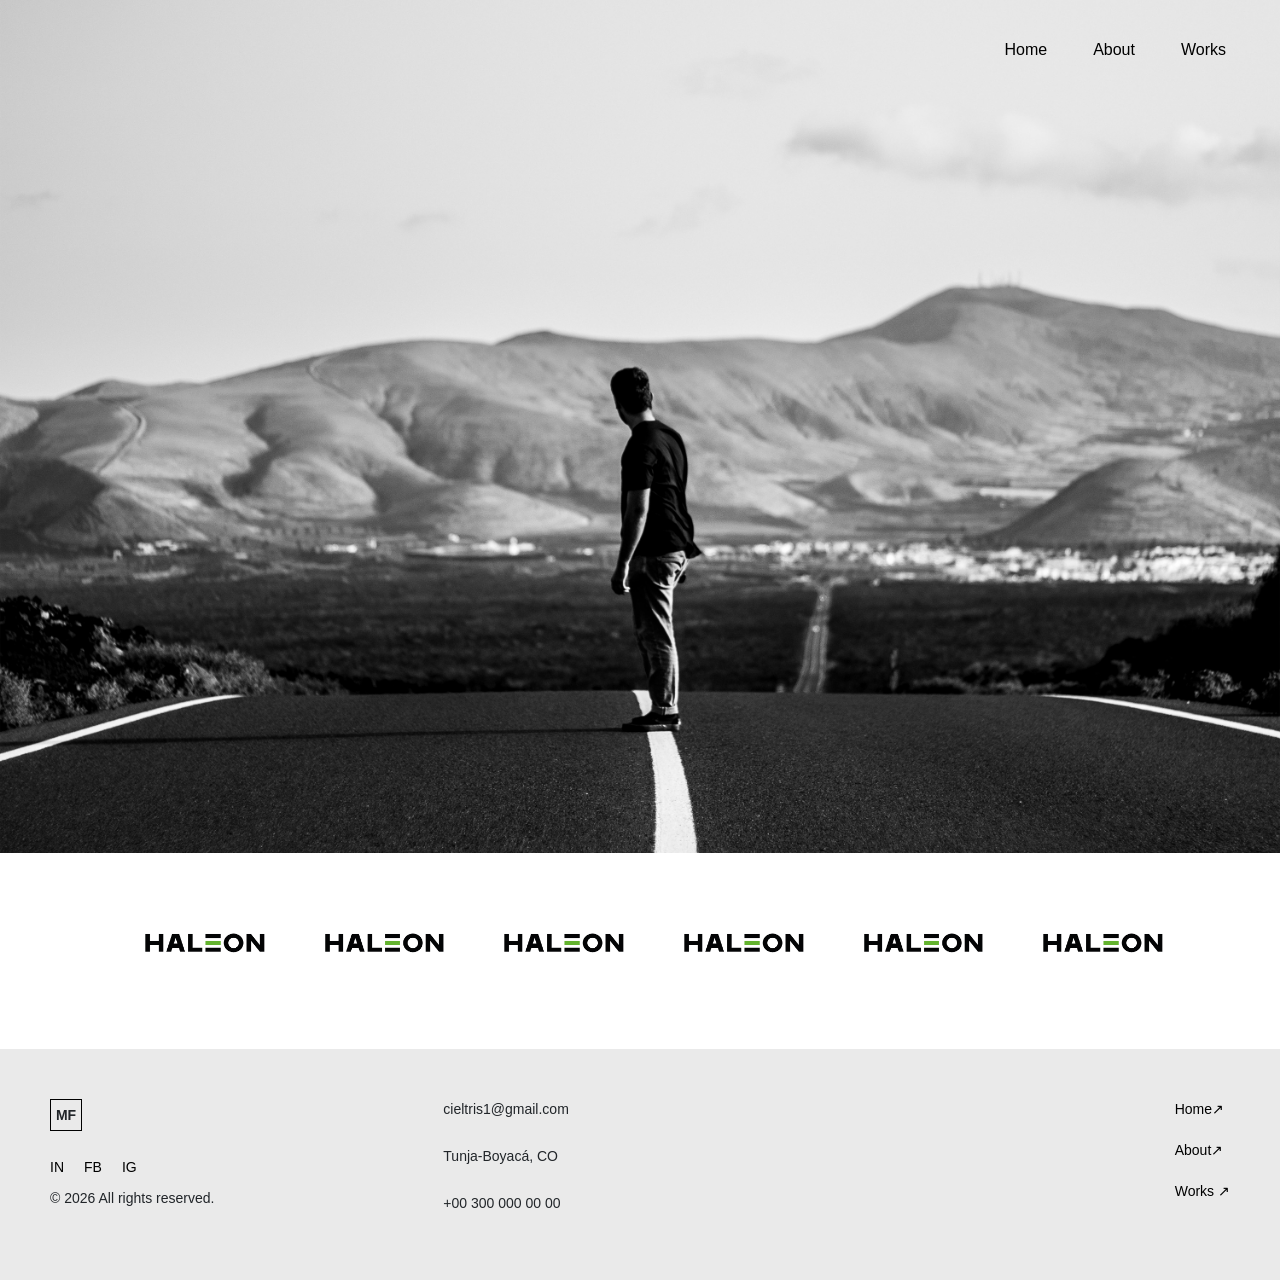
==== index.html @ f619775b "se agrega archivos de proyecto v1 2026" ====
<!DOCTYPE html>
<html lang="en">
<head>
    <meta charset="UTF-8">
    <meta name="viewport" content="width=device-width, initial-scale=1.0">
     <!-- link bt-->
    <link href="https://cdn.jsdelivr.net/npm/bootstrap@5.3.8/dist/css/bootstrap.min.css" rel="stylesheet" integrity="sha384-sRIl4kxILFvY47J16cr9ZwB07vP4J8+LH7qKQnuqkuIAvNWLzeN8tE5YBujZqJLB" crossorigin="anonymous">
    
    <!-- link de mi css -->
     <link rel="stylesheet" href="CSS/style.css">

    <title>Portafolio</title>
</head>


<body>
     <!-- etiqueta para el banner principal -->
    <header>
   <!-- etiqueta para el menu de navegacion  -->
         <nav class="navbar navbar-dark bg-dark navbar-expand-lg">
         <div class="container-fluid">
              <button class="navbar-toggler" type="button" data-bs-toggle="offcanvas" data-bs-target="#offcanvasDarkNavbar" aria-controls="offcanvasDarkNavbar" aria-label="Toggle navigation">
                <span class="navbar-toggler-icon"></span>
              </button>
         <div class="offcanvas offcanvas-end text-bg-dark" tabindex="-1" id="offcanvasDarkNavbar" aria-labelledby="offcanvasDarkNavbarLabel">
                <div class="offcanvas-header">
                  <button type="button" class="btn-close btn-close-white" data-bs-dismiss="offcanvas" aria-label="Close"></button>
                </div>
           <div class="offcanvas-body">
              <ul class="navbar-nav justify-content-end flex-grow-1 pe-3">
                <li class="nav-item">
                    <a class="nav-link active" aria-current="page" href="index.html">Home</a>
                </li>
                <li class="nav-item">
                 <a class="nav-link" href="pages/about.html">About</a>
                </li>
                <li class="nav-item">
                 <a class="nav-link" href="pages/works.html">Works</a>
                </li>
           </div>
        </div>
        </div>
        </nav>

          <!-- etiqueta para el banner principal -->
          <img class="banner-img" src="img/banner-home.jpg" alt="banner-home">
          
    </header>  

    <!-- etiqueta para el contenido principal  -->
    <main>
        <section class="logos">
            <ul class="logos-list">
               <li><img src="img/logo1.png" alt="Logo 1"></li>
               <li><img src="img/logo1.png" alt="Logo 2"></li>
               <li><img src="img/logo1.png" alt="Logo 3"></li>
               <li><img src="img/logo1.png" alt="Logo 4"></li>
               <li><img src="img/logo1.png" alt="Logo 5"></li> 
               <li><img src="img/logo1.png" alt="Logo 6"></li>
          </ul>
     </section>
    </main>

    
    <!-- etiqueta para el pie de pagina -->
     <footer>
          <!-- Columna izquierda: logo + redes -->
           <section class="footer-left">
              <figure class="logo">MF</figure>

              <ul class="social">
                    <li>
                      <a href="#">IN <!-- LinkedIn  -->
                      </a>
                  </li>
                  <li>
                       <a href="#">FB <!-- Facebook  -->
                       </a>
                  </li>
                    <li>
                        <a href="#">IG   <!-- Instagram -->
                         </a>
                   </li>
               </ul>

                <p class="copyright">
                    © 2026 All rights reserved.
               </p>
          </section>

       <!-- Columna central: contacto -->
      <section class="footer-center">
           <p>cieltris1@gmail.com</p>
            <p>Tunja-Boyacá, CO</p>
            <p>+00 300 000 00 00</p>
      </section>

      <!-- Columna derecha: navegación como menú principal-->
        <nav class="footer-right">
            <ul>
               <li>
                 <a href="index.html">Home↗
                 </a>
              </li>
              <li>
                  <a href="pages/about.html">About↗
                  </a>
              </li>
              <li>
                   <a href="pages/works.html">Works ↗
                  </a>
              </li>
           </ul>
        </nav>

     </footer>


<!-- link bt Javascript-->
<script src="https://cdn.jsdelivr.net/npm/bootstrap@5.3.8/dist/js/bootstrap.min.js" integrity="sha384-G/EV+4j2dNv+tEPo3++6LCgdCROaejBqfUeNjuKAiuXbjrxilcCdDz6ZAVfHWe1Y" crossorigin="anonymous"></script>



</body>
</html>
---- CSS/style.css ----
/* SECCIONES GENERALES*/

* { /* reset*/
  margin: 0;
  padding: 0;
  box-sizing: border-box; /* Importante para que no enloquezca el espacio de cada cajita */
  font-family: Verdana, Geneva, Tahoma, sans-serif; /* Tipo de letra */
}

/*estilos generales BODY*/
body {
    height: 100%; 
    display: flex;
    flex-direction: column;    
  }

/*estilos generales HEADER*/
header{
  background-color: black; /*color de fondo */
  width: 100%; /*ancho total */
  display: grid;
}

header nav ul {
  display: flex; /* para que quede horizontal */
  list-style: none;/* Quitar bullet points */
  gap: 30px;  /* ESPACIO entre Home / About / Works */
  position: absolute; /* Para poner sobre la imagen */ 
  top: 30px;   /* Distancia desde arriba */
  right: 30px;  /* Lo mueve a la derecha */
}
.menu a { /* especificar que es la clase menu */
  text-decoration: none;  /* Sin subrayado */
}

/* estilos para imagenes banner */
.banner-img {     
  width: 100%; /*ancho de la imagen*/
}


/* estilos generales FOOTER */
footer{
    font-size: 12px; 
    padding: 50px; 
    background-color: #eaeaea; /* Color de fondo*/
    font-size: 14px; /* Tamaño de la letra*/
}

.footer-left, 
.footer-center,
.footer-right { /* columnas footer*/
  display: flex; /* De manera horizontal*/
  flex-direction: column; /* Para que queden columnas*/
  gap: 10px; /* Espacio entre ellos*/
}

.logo { /* logo o figura footer*/
  border: 1px solid black; /* Linea continua*/
  width: 32px; /* Espacio de contenedor*/
  height: 32px; /* Espacio de contendor*/
  font-weight: bold; /* Negrita en letra */
  display: flex;  /*distribuye class del section*/
  align-items: center; /* Para que quede centrado alineacion*/
  justify-content: center; /* Para que quede centrado */
}


.social { /* redes footer */
  list-style: none;  /*Sin bullet points*/
  display: flex; /*Ubicados de manera horizontal*/
  gap: 20px; /* Espacio entre ellos horizontal*/
  padding: 0;
  margin: 0;
}

a{
  color: black; /* Color de la letra*/
  text-decoration: none; /* Sin subrayado */
}

.footer-right ul { /* navegación derecha pie de pagina */
  list-style: none; /*Sin bullet points*/
  color: black; /* Color de la letra*/
  padding: 0;
  margin: 0;
}

.footer-right li {/* navegación derecha pie de pagina */
  margin-bottom: 20px;  /* Espacio ENTRE cada item */
}


/* SECCION HOME */
.logos {
  padding: 60px 40px;
}

.logos-list { /* Logos home */
  list-style: none; /* Quitar bullet points */
  display: flex; /* para que quede horizontal */
  justify-content: center; /* centrados */
  gap: 40px; /* ESPACIO entre cada uno*/
  align-items: center;
}

.logos-list img { /* Logos home */
  max-height: 60px; /* todos parecidos */
  max-width:auto ;
}





/* SECCION ABOUT */

.two-columns { /* Contenedor principal que crea las dos columnas */
  display: flex; /* para que quede horizontal */
  flex-direction: column; /* baje una columna */
  width: 100%; /* Ancho total */
}

.foto1 {
  max-width: 50%; /* Máximo ancho de la imagen para que quede a mitad 50% */
  min-width: 100%; /* minimo ancho de la imagen para que quede a mitad 100% */
}

.text-about { /* Columna de texto */
  display: flex;
  flex-direction: column; /* Organiza el contenido verticalmente */
  justify-content: center; /* Centra el contenido verticalmente dentro de la columna */
  gap: 30px;  /* espacio entre h2 y p */
  padding: 40px; /* Agrega espacio interno para que el texto no quede pegado */
}





/* SECCION WORKS */

/* ESTILOS MOBILE */
/*estilos pagina main*/
.page-works {
  height: 80vh; /*viewportheight lo que ocupa a lo alto*/
  align-content: center; /*imagenes centradas en su altura*/
  display: grid; /*convierte en contenedor grilla*/
  grid-template-columns: 1fr ;/*numero de columnas*/
  grid-template-rows: repeat(4,25%);/*numero de filas*/
}
.page-works div img{
  width: 100%; /*ancho completo*/
  height: 100%; /*alto completo*/
  object-fit: cover; /*establecer tamaño de imagenes para que queden iguales*/
}
.page-works .img-dos{  /*ocultar una imagen en mobile*/
  display: none;
}
footer {
  grid-template-columns: 1fr;/*numero de columnas*/
}
.footer-center{
  padding-top: 20px ;
}



/*estilos para tablet*/
@media screen and (min-width: 480px) {
 
  .banner-img {     
  width: 100%; /*ancho de la imagen*/
  }
  .page-works {
    grid-template-columns: repeat(2, 1fr); /*dos columnas*/
    grid-template-rows: repeat(3, 33.33%);/*tres filas*/
  }
  .page-works .img-cuatro, 
  .page-works .img-cinco{
    grid-column: span 2;/*para que se repita dos columnas*/
  }
  footer{
    grid-template-columns: repeat(3, 1fr); /*tres columnas*/
    display: grid; /*convierte en contenedor grilla*/
  }
  .footer-center{
  padding-top: 0;
}
 .footer-right {
    align-items: flex-end; /*alinear a la derecha*/
  }
.footer-right ul { 
  justify-content: flex-end;
}
}



/*estilos para desktop*/
@media screen and (min-width: 1024px) {
  .navbar {
    position: static;/*menu estatico*/
    padding:0; 
  }
  .navbar .nav-link {
  color: black  !important; /*color texto nav*/
  }
  .banner-img {     
  width: 100%; /*ancho de la imagen*/
  }
  .page-works {
    grid-template-columns: repeat(4, 1fr); /*cuatro columnas*/
    grid-template-rows: repeat(2, 50%);/*dos filas*/
  }
  .page-works .img-uno {
   grid-row: span 2; /*ocupa dos espacios verticalmente*/
  }
  .page-works .img-tres{
   grid-column: span 2;/*ocupa dos espacios horizontalmente*/
 }
  .page-works .img-cinco {
    grid-column: span 1; /*ocupa un espacio horizontalmente*/
  }
  .page-works .img-dos, 
  .page-works .img-cuatro{
    display: block; /*Se posicionan donde deben*/
  }
  footer{
    grid-template-columns: repeat(3, 1fr); /*tres columnas*/
    display: grid; /*convierte en contenedor grilla*/
  }
 .footer-right {
    align-items: flex-end; /*alinear a la derecha*/
  }
  }
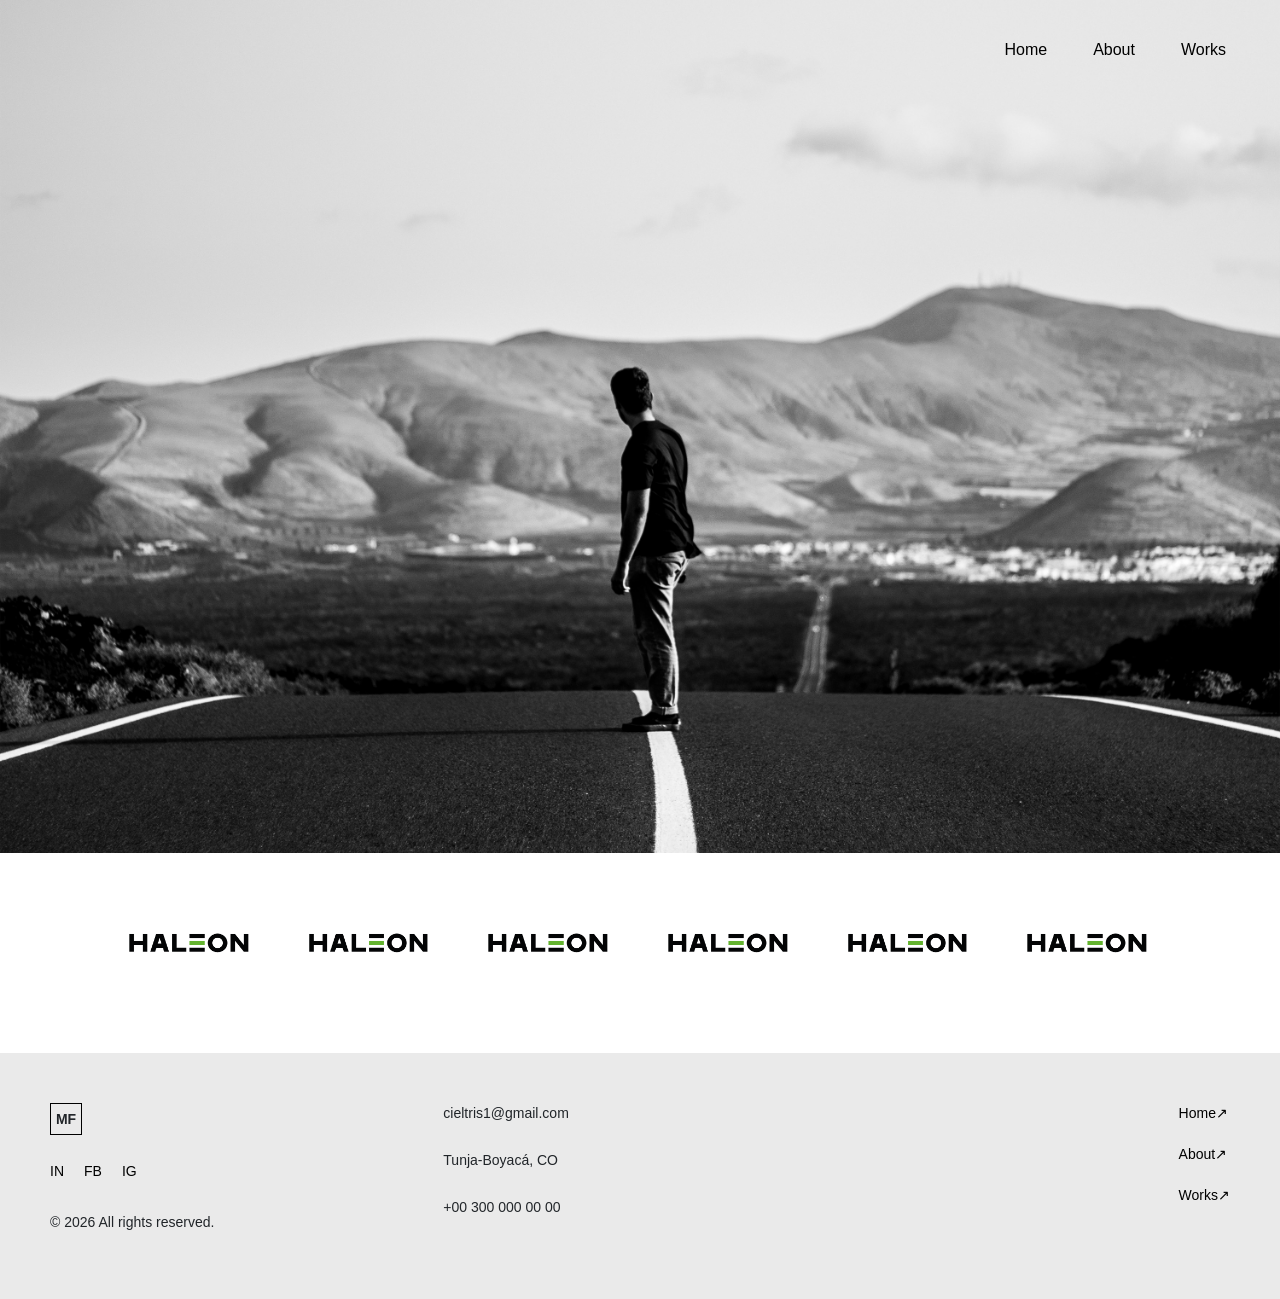
==== commit 6d9e7ef8: "se agrega archivos de proyecto version 2" ====
--- a/index.html
+++ b/index.html
@@ -7,7 +7,8 @@
     <link href="https://cdn.jsdelivr.net/npm/bootstrap@5.3.8/dist/css/bootstrap.min.css" rel="stylesheet" integrity="sha384-sRIl4kxILFvY47J16cr9ZwB07vP4J8+LH7qKQnuqkuIAvNWLzeN8tE5YBujZqJLB" crossorigin="anonymous">
     
     <!-- link de mi css -->
-     <link rel="stylesheet" href="CSS/style.css">
+     <link rel="stylesheet" href="CSS/main.css">
+
 
     <title>Portafolio</title>
 </head>
@@ -107,7 +108,7 @@
                   </a>
               </li>
               <li>
-                   <a href="pages/works.html">Works ↗
+                   <a href="pages/works.html">Works↗
                   </a>
               </li>
            </ul>
@@ -119,7 +120,5 @@
 <!-- link bt Javascript-->
 <script src="https://cdn.jsdelivr.net/npm/bootstrap@5.3.8/dist/js/bootstrap.min.js" integrity="sha384-G/EV+4j2dNv+tEPo3++6LCgdCROaejBqfUeNjuKAiuXbjrxilcCdDz6ZAVfHWe1Y" crossorigin="anonymous"></script>
 
-
-
 </body>
 </html>
--- a/CSS/main.css
+++ b/CSS/main.css
@@ -0,0 +1,255 @@
+/* reset*/
+* {
+  margin: 0;
+  padding: 0;
+  box-sizing: border-box;
+  font-family: Verdana, Geneva, Tahoma, sans-serif;
+}
+
+/* estilos generales body */
+body {
+  height: 100%;
+  display: flex;
+  flex-direction: column;
+}
+
+a {
+  color: black;
+  text-decoration: none;
+}
+
+/* estilos HOME */
+.logos {
+  padding: 60px 40px;
+}
+
+.logos-list {
+  list-style: none;
+  display: flex;
+  justify-content: center;
+  gap: 40px;
+  align-items: center;
+}
+.logos-list img {
+  max-height: 60px;
+  max-width: auto;
+}
+
+/* ESTILOS MOBILE */
+/*estilos pagina WORKS*/
+.page-works {
+  height: 80vh;
+  align-content: center;
+  display: grid;
+  display: grid;
+  grid-template-columns: 1fr;
+  grid-template-rows: repeat(4, 25%);
+}
+.page-works div img {
+  width: 100%;
+  height: 100%;
+  object-fit: cover;
+}
+.page-works .img-dos {
+  display: none;
+}
+
+.footer-center {
+  padding-top: 20px;
+}
+
+/* estilos pagina ABOUT */
+.two-columns {
+  display: flex;
+  flex-direction: column;
+  width: 100%;
+}
+
+.foto1 {
+  max-width: 50%;
+  min-width: 100%;
+}
+
+.text-about {
+  display: flex;
+  flex-direction: column;
+  justify-content: center;
+  gap: 30px;
+  padding: 40px;
+}
+
+/*estilos header*/
+header {
+  background-color: #eaeaea;
+  width: 100%;
+  display: grid;
+}
+header nav ul {
+  display: flex;
+  list-style: none;
+  gap: 30px;
+  position: absolute;
+  top: 30px;
+  right: 30px;
+}
+header .nav-link {
+  text-decoration: none;
+  transition: color 0.3s ease, transform 0.2s ease;
+}
+header .nav-link:hover {
+  color: red !important;
+  font-weight: bold;
+  transform: translateY(-2px);
+}
+
+.banner-img {
+  width: 100%;
+}
+
+/*estilos footer*/
+footer {
+  padding: 50px;
+  background-color: #eaeaea;
+  font-size: 14px;
+}
+
+.footer-left,
+.footer-center,
+.footer-right {
+  display: flex;
+  flex-direction: column;
+  gap: 10px;
+}
+
+.logo {
+  border: 1px solid black;
+  width: 32px;
+  height: 32px;
+  font-weight: bold;
+  display: flex;
+  align-items: center;
+  justify-content: center;
+}
+
+.footer-left .social {
+  list-style: none;
+  display: flex;
+  gap: 20px;
+  padding: 0;
+  margin: 0;
+}
+.footer-left a {
+  transition: color 0.3s ease, transform 0.2s ease;
+}
+.footer-left a:hover {
+  color: #4a90e2;
+  letter-spacing: 1px;
+}
+
+.footer-right a {
+  text-decoration: none;
+  transition: color 0.3s ease, transform 0.2s ease;
+}
+.footer-right a:hover {
+  color: gray;
+  letter-spacing: 1px;
+}
+
+ul {
+  list-style: none;
+  padding: 0;
+  margin: 0;
+}
+
+li {
+  margin-bottom: 20px;
+}
+
+/*estilos para tablet*/
+@media screen and (min-width: 480px) {
+  .page-works {
+    display: grid;
+    grid-template-columns: repeat(2, 1fr);
+    grid-template-rows: repeat(3, 33.33%);
+  }
+  .page-works .img-cuatro,
+  .page-works .img-cinco {
+    grid-column: span 2;
+  }
+  .page-about .two-columns {
+    display: grid;
+    grid-template-columns: repeat(2, 1fr);
+    grid-template-rows: auto;
+  }
+  .page-about .foto1 {
+    width: 100%;
+    height: 100%;
+    object-fit: cover;
+    display: block;
+  }
+  footer {
+    display: grid;
+    grid-template-columns: repeat(3, 1fr);
+    grid-template-rows: auto;
+  }
+  .footer-center {
+    padding-top: 0;
+  }
+  .footer-right {
+    align-items: flex-end;
+  }
+  .footer-right ul {
+    justify-content: flex-end;
+  }
+}
+/*estilos para desktop*/
+@media screen and (min-width: 1024px) {
+  .navbar {
+    position: static;
+    padding: 0;
+  }
+  .navbar .nav-link {
+    color: black !important;
+  }
+  .page-works {
+    display: grid;
+    grid-template-columns: repeat(4, 1fr);
+    grid-template-rows: repeat(2, 50%);
+  }
+  .page-works .img-uno {
+    grid-row: span 2;
+  }
+  .page-works .img-tres {
+    grid-column: span 2;
+  }
+  .page-works .img-cinco {
+    grid-column: span 1;
+  }
+  .page-works .img-dos,
+  .page-works .img-cuatro {
+    display: block;
+  }
+  .page-about .two-columns {
+    display: grid;
+    grid-template-columns: repeat(2, 1fr);
+    grid-template-rows: auto;
+    align-items: center;
+    text-align: justify;
+  }
+  .page-about .foto1 {
+    width: 80%;
+    max-height: 400px;
+    object-fit: cover;
+    justify-self: center;
+    object-position: bottom;
+  }
+  footer {
+    display: grid;
+    grid-template-columns: repeat(3, 1fr);
+  }
+  .footer-right {
+    align-items: flex-end;
+  }
+}
+
+/*# sourceMappingURL=main.css.map */
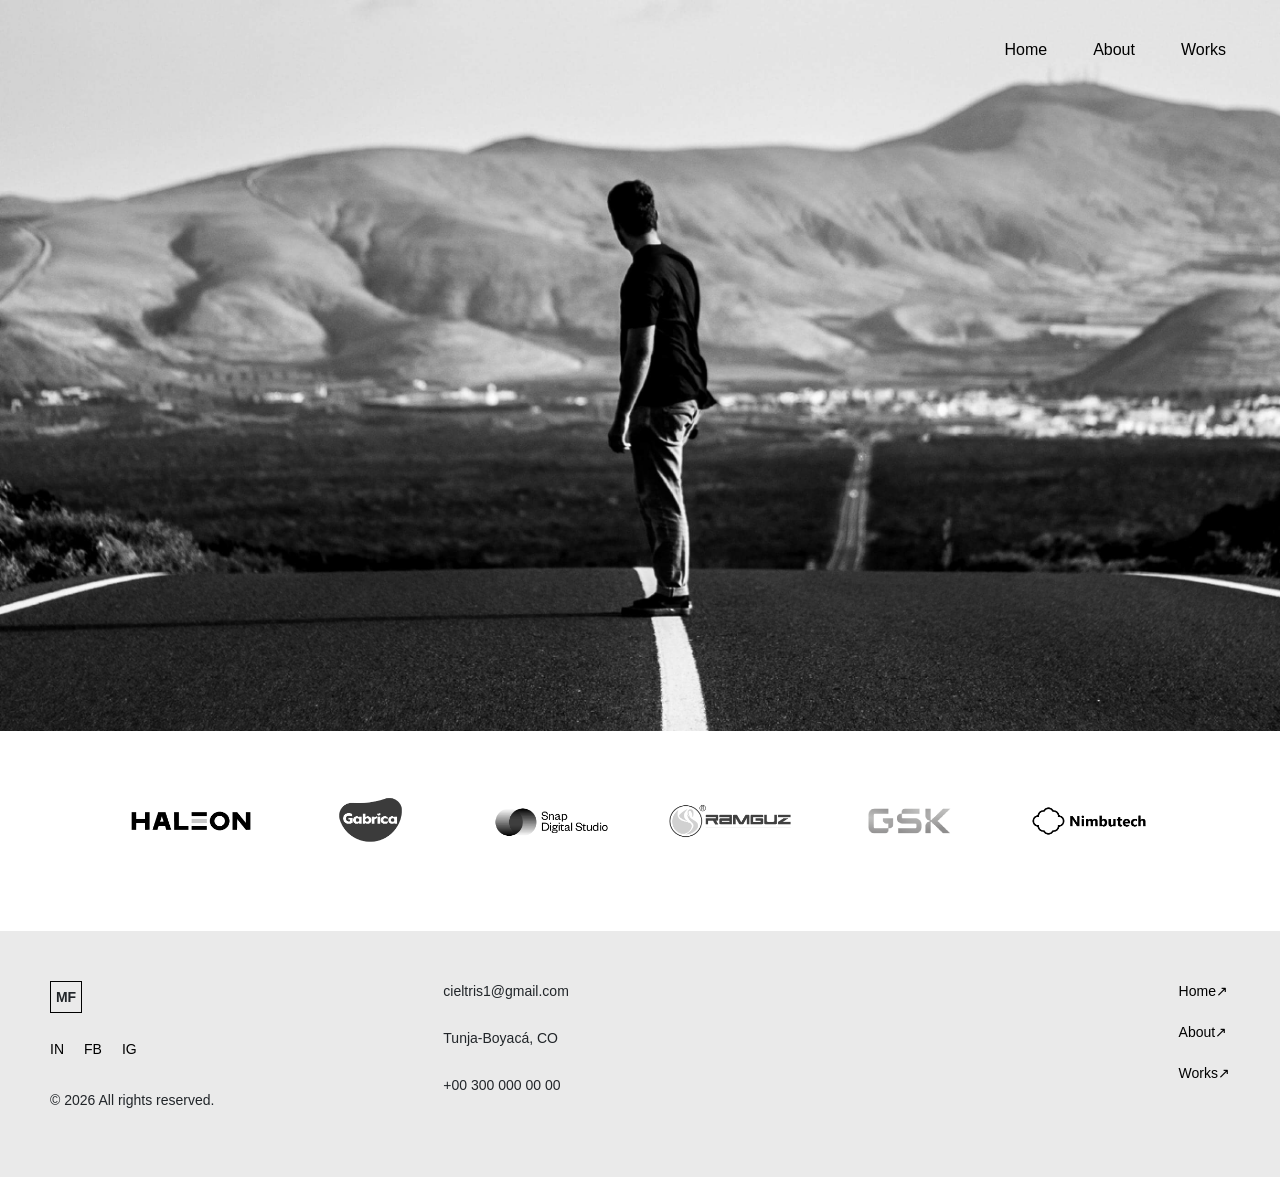
==== commit e9e675a6: "se agrega archivos de proyecto v3" ====
--- a/index.html
+++ b/index.html
@@ -10,7 +10,8 @@
      <link rel="stylesheet" href="CSS/main.css">
 
 
-    <title>Portafolio</title>
+    <title>Portafolio de diseño gráfico y desarrollo web | maria fernanda</title>
+    <meta name="description" content="Portafolio de maria fernanda, diseñadora gráfica y estudiante de desarrollo web. ">
 </head>
 
 
@@ -44,7 +45,7 @@
         </nav>
 
           <!-- etiqueta para el banner principal -->
-          <img class="banner-img" src="img/banner-home.jpg" alt="banner-home">
+          <img class="banner-img" src="img/banner-home-diseno-creativo.jpg" alt="Persona caminando en paisaje creativo representando proceso de diseño">
           
     </header>  
 
@@ -52,12 +53,12 @@
     <main>
         <section class="logos">
             <ul class="logos-list">
-               <li><img src="img/logo1.png" alt="Logo 1"></li>
-               <li><img src="img/logo1.png" alt="Logo 2"></li>
-               <li><img src="img/logo1.png" alt="Logo 3"></li>
-               <li><img src="img/logo1.png" alt="Logo 4"></li>
-               <li><img src="img/logo1.png" alt="Logo 5"></li> 
-               <li><img src="img/logo1.png" alt="Logo 6"></li>
+               <li><img src="img/logo-haleon-marca.png" alt="Logo de Haleon empresa de salud"></li>
+               <li><img src="img/logo-gabrica-empresa.png" alt="Logo de Gabrica empresa veterinaria"></li>
+               <li><img src="img/logo-snap-digital-studio.png" alt="Logo de Snap Digital Studio estudio creativo"></li>
+               <li><img src="img/logo-ramguz-marca.png" alt="Logo de Ramguz marca corporativa"></li>
+               <li><img src="img/logo-gsk-empresa.png" alt="Logo de GSK empresa farmacéutica"></li> 
+               <li><img src="img/logo-nimbutech-tecnologia.png" alt="Logo de Nimbutech empresa de tecnología"></li>
           </ul>
      </section>
     </main>
@@ -71,15 +72,15 @@
 
               <ul class="social">
                     <li>
-                      <a href="#">IN <!-- LinkedIn  -->
+                      <a href="https://www.linkedin.com/in/cieltris/">IN <!-- LinkedIn  -->
                       </a>
                   </li>
                   <li>
-                       <a href="#">FB <!-- Facebook  -->
+                       <a href="https://www.facebook.com/cieltris/">FB <!-- Facebook  -->
                        </a>
                   </li>
                     <li>
-                        <a href="#">IG   <!-- Instagram -->
+                        <a href="https://www.instagram.com/cieltris/">IG   <!-- Instagram -->
                          </a>
                    </li>
                </ul>
--- a/CSS/main.css
+++ b/CSS/main.css
@@ -54,6 +54,14 @@
   display: none;
 }
 
+.img-hover {
+  filter: grayscale(100%);
+  transition: filter 0.4s ease-out;
+}
+.img-hover:hover {
+  filter: grayscale(0%);
+}
+
 .footer-center {
   padding-top: 20px;
 }
